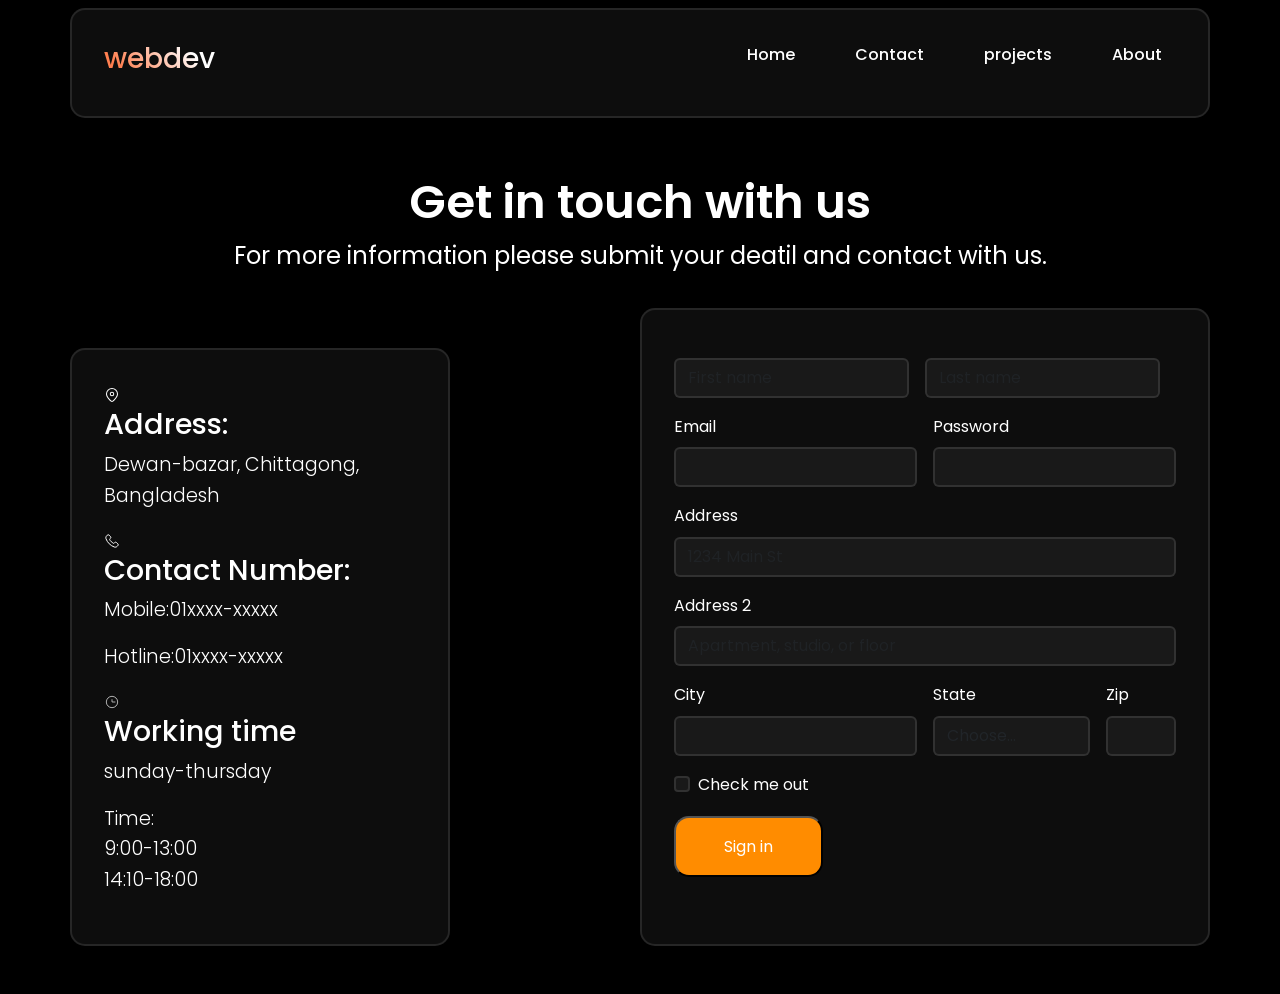
==== Contact.html @ 58fe803a "Add files via upload" ====
<!DOCTYPE html>
<html lang="en">

<head>
    <meta charset="UTF-8">
    <meta name="viewport" content="width=device-width, initial-scale=1.0">
    <link href="https://cdn.jsdelivr.net/npm/bootstrap@5.0.2/dist/css/bootstrap.min.css" rel="stylesheet"
        integrity="sha384-EVSTQN3/azprG1Anm3QDgpJLIm9Nao0Yz1ztcQTwFspd3yD65VohhpuuCOmLASjC" crossorigin="anonymous">
    <link rel="stylesheet" href="assest/style.css">
    <link
        href="https://fonts.googleapis.com/css2?family=Poppins:ital,wght@0,100;0,200;0,300;0,400;0,500;0,600;0,700;0,800;0,900;1,100;1,200;1,300;1,400;1,500;1,600;1,700;1,800;1,900&display=swap"
        rel="stylesheet">
    <title>Contact</title>
</head>

<body>


    <nav class="navbar navbar-expand-lg">
        <div class="container nav-bar">
            <div class="logo">
                <h3>webdev</h3>
            </div>

            <button class="menu-bar d-lg-none" type="button" data-bs-toggle="offcanvas"
                data-bs-target="#offcanvasExample" aria-controls="offcanvasExample">
                <svg xmlns="http://www.w3.org/2000/svg" width="1.8rem" height="1.5rem" viewBox="0 0 24 24">
                    <path d="M0 0h24v24H0z" fill="none" />
                    <path fill="currentColor" fill-rule="evenodd"
                        d="M19.75 12a.75.75 0 0 0-.75-.75H5a.75.75 0 0 0 0 1.5h14a.75.75 0 0 0 .75-.75m0-5a.75.75 0 0 0-.75-.75H5a.75.75 0 0 0 0 1.5h14a.75.75 0 0 0 .75-.75m0 10a.75.75 0 0 0-.75-.75H5a.75.75 0 0 0 0 1.5h14a.75.75 0 0 0 .75-.75"
                        clip-rule="evenodd" />
                </svg>

            </button>

            <div class="collapse navbar-collapse nav-list " id="navbarSupportedContent">
                <ul class="ms-auto">

                    <li>
                        <a class="" aria-current="page" href="./Home.html">Home</a>
                    </li>
                    <li>
                        <a class="" aria-current="page" href="./Contact.html">Contact</a>
                    </li>
                    <li>
                        <a class="" aria-current="page" href="#">projects</a>
                    </li>
                    <li>
                        <a class="" aria-current="page" href="#">About</a>
                    </li>
                </ul>
            </div>
        </div>
    </nav>

    <!-- mobile-menu -->
    <div class="offcanvas offcanvas-start menu-box w-75" tabindex="-1" id="offcanvasExample"
        aria-labelledby="offcanvasExampleLabel">
        <div class="offcanvas-header">
            <button type="button" class="btn-close text-reset" data-bs-dismiss="offcanvas" aria-label="Close"></button>
        </div>
        <div class="offcanvas-body ">
            <ul class="dropdown-menu" aria-labelledby="dropdownMenuButton">

                <li>
                    <a class="" aria-current="page" href="./Home.html">Home</a>
                </li>
                <li>
                    <a class="" aria-current="page" href="./Contact.html">Contact</a>
                </li>
                <li>
                    <a class="" aria-current="page" href="#">projects</a>
                </li>
                <li>
                    <a class="" aria-current="page" href="#">About</a>
                </li>
            </ul>
        </div>
    </div>

    <!-- address -->
    <section class="address p-lg-5 p-md-2">
        <div class="container">

            <div class="text-center mb-lg-4 mb-md-2 cont-head">
                <h3>Get in touch with us</h3>
                <p>For more information please submit your deatil and contact with us.</p>
            </div>

            <div class="row">
                <!-- My-address -->
                <div class="col-lg-4 col-md-12 card-box mt-lg-5 mt-md-2 address-data">
                    <div class="row">
                        <div clas="col-auto">
                            <svg xmlns="http://www.w3.org/2000/svg" width="1em" height="1em" viewBox="0 0 16 16">
                                <path d="M0 0h16v16H0z" fill="none" />
                                <path fill="currentColor"
                                    d="M8 1a6 6 0 0 1 6 6c0 2.874-3.097 6.016-4.84 7.558c-.67.59-1.65.59-2.32 0C5.098 13.016 2 9.874 2 7a6 6 0 0 1 6-6m0 1a5 5 0 0 0-5 5c0 1.108.614 2.395 1.57 3.683c.933 1.258 2.087 2.377 2.934 3.126c.29.256.702.256.992 0c.847-.749 2-1.867 2.935-3.126C12.386 9.395 13 8.108 13 7a5 5 0 0 0-5-5m0 2.75a2.25 2.25 0 1 1 0 4.5a2.25 2.25 0 0 1 0-4.5m0 1a1.25 1.25 0 1 0 0 2.5a1.25 1.25 0 0 0 0-2.5" />
                            </svg>
                        </div>
                        <div class="my-info-text col-auto">
                            <h3>Address:</h3>
                            <p>Dewan-bazar, Chittagong, Bangladesh</p>
                        </div>
                    </div>
                    <div>
                        <div>
                            <svg xmlns="http://www.w3.org/2000/svg" width="1em" height="1em" viewBox="0 0 24 24">
                                <path d="M0 0h24v24H0z" fill="none" />
                                <path fill="none" stroke="currentColor" stroke-linejoin="round" stroke-width="1.5"
                                    d="M7.829 16.171a20.9 20.9 0 0 1-4.846-7.614c-.573-1.564-.048-3.282 1.13-4.46l.729-.728a2.11 2.11 0 0 1 2.987 0l1.707 1.707a2.11 2.11 0 0 1 0 2.987l-.42.42a1.81 1.81 0 0 0 0 2.56l3.84 3.841a1.81 1.81 0 0 0 2.56 0l.421-.42a2.11 2.11 0 0 1 2.987 0l1.707 1.707a2.11 2.11 0 0 1 0 2.987l-.728.728c-1.178 1.179-2.896 1.704-4.46 1.131a20.9 20.9 0 0 1-7.614-4.846Z" />
                            </svg>

                        </div>
                        <div class="my-info-text col-auto">
                            <h3>Contact Number:</h3>
                            <p>Mobile:01xxxx-xxxxx</p>
                            <p>Hotline:01xxxx-xxxxx</p>
                        </div>
                    </div>
                    <div>
                        <div>
                            <svg xmlns="http://www.w3.org/2000/svg" width="1em" height="1em" viewBox="0 0 24 24">
                                <path d="M0 0h24v24H0z" fill="none" />
                                <g fill="none" stroke="currentColor">
                                    <circle cx="12" cy="12" r="8.5" />
                                    <path stroke-linecap="round" d="M16.5 12h-4.25a.25.25 0 0 1-.25-.25V8.5" />
                                </g>
                            </svg>

                        </div>
                        <div class="my-info-text col-auto">
                            <h3>Working time</h3>
                            <p>sunday-thursday</p>
                            <p>Time: <br>9:00-13:00 <br>14:10-18:00</p>
                        </div>
                    </div>
                </div>

                <!-- client-address-info -->
                <div class="col-lg-6 col-md-12 offset-lg-2 card-box mt-md-2">
                    <div class="from-box">
                        <form class="row g-3">
                            <div class="row g-3">
                                <div class="col">
                                    <input type="text" class="form-control" placeholder="First name"
                                        aria-label="First name">
                                </div>
                                <div class="col ">
                                    <input type="text" class="form-control" placeholder="Last name"
                                        aria-label="Last name">
                                </div>
                            </div>
                            <div class="col-md-6">
                                <label for="inputEmail4" class="form-label">Email</label>
                                <input type="email" class="form-control" id="inputEmail4">
                            </div>
                            <div class="col-md-6">
                                <label for="inputPassword4" class="form-label">Password</label>
                                <input type="password" class="form-control" id="inputPassword4">
                            </div>
                            <div class="col-12">
                                <label for="inputAddress" class="form-label">Address</label>
                                <input type="text" class="form-control " id="inputAddress" placeholder="1234 Main St">
                            </div>
                            <div class="col-12">
                                <label for="inputAddress2" class="form-label">Address 2</label>
                                <input type="text" class="form-control" id="inputAddress2"
                                    placeholder="Apartment, studio, or floor">
                            </div>
                            <div class="col-md-6">
                                <label for="inputCity" class="form-label">City</label>
                                <input type="text" class="form-control" id="inputCity">
                            </div>
                            <div class="col-md-4">
                                <label for="inputState" class="form-label">State</label>
                                <select id="inputState" class="form-select">
                                    <option selected>Choose...</option>
                                    <option>...</option>
                                </select>
                            </div>
                            <div class="col-md-2">
                                <label for="inputZip" class="form-label">Zip</label>
                                <input type="text" class="form-control" id="inputZip">
                            </div>
                            <div class="col-12">
                                <div class="form-check">
                                    <input class="form-check-input" type="checkbox" id="gridCheck">
                                    <label class="form-check-label" for="gridCheck">
                                        Check me out
                                    </label>
                                </div>
                            </div>
                            <div class="col-12">
                                <button type="submit" class="from-link">Sign in</button>
                            </div>
                        </form>
                    </div>
                </div>
            </div>
        </div>
    </section>

    <script src="https://cdn.jsdelivr.net/npm/bootstrap@5.0.2/dist/js/bootstrap.bundle.min.js"
        integrity="sha384-MrcW6ZMFYlzcLA8Nl+NtUVF0sA7MsXsP1UyJoMp4YLEuNSfAP+JcXn/tWtIaxVXM"
        crossorigin="anonymous"></script>

    <section>

    </section>
</body>

</html>
---- assest/style.css ----
* {
    margin: 0;
    padding: 0;
    box-sizing: border-box;
}

:root {
    --dark-bg: #000;
    --accent: #FF8C00;
    --accent-light: #FF7F50;
    --text: #ffffff;
}

body {
    background-color: var(--dark-bg);
    color: var(--text);
    overflow-x: hidden;
    line-height: 1.6;
    font-family: "Poppins", sans-serif;
}

/* =======================navigation bar================ */
.navbar {
    position: sticky;
    top: 0;
    z-index: 999;
}

.nav-bar {
    width: 90%;
    justify-content: space-between;
    background: rgba(255, 255, 255, 0.05);
    border: 2px solid rgba(255, 255, 255, 0.1);
    border-radius: 15px;
    padding: 1rem;
    backdrop-filter: blur(6px);
}

.logo {

    font-size: 1.5rem;
    font-weight: 700;
    text-decoration: none;
    background: linear-gradient(45deg, var(--accent-light) 30%, #ffffff 70%);
    -webkit-background-clip: text;
    -webkit-text-fill-color: transparent;
    padding: 1rem;
}

.nav-list ul {
    display: flex;
    list-style: none;
    text-decoration: none;

}

.nav-list a {
    text-decoration: none;
    font-weight: 500;
    color: var(--text);
    transition: 0.3s ease;
    padding: 18px 30px;
}

.nav-list a:hover {
    color: var(--text);
    background-color: var(--accent-light);
    border-radius: 15px;
}

/* ==========mobile-menu============ */
.menu-bar {
    border: 2px solid rgba(255, 255, 255, 0.1);
    background: rgba(255, 255, 255, 0.05);
    color: #ffffff;
    backdrop-filter: blur(4px);
    padding: 10px 15px;
    border-radius: 5px;
}

.menu-box {
    border: 2px solid rgba(255, 255, 255, 0.1);
    background: rgba(255, 255, 255, 0.05);
    backdrop-filter: blur(4px);
}

/* mistake ছিলো এখানে: .menu-box:hover এ transform + width + height ছিলো,
   যেটা পুরো offcanvas panel কে hover করলেই সাইজ/পজিশন বদলে দিচ্ছিল।
   মোবাইলে touch = hover এর মতো কাজ করে, তাই jump/glitch হচ্ছিলো।
   এই পুরো rule টা ডিলিট করে দিলাম। */

/* ===== আপনার HTML এ offcanvas এর ভিতরে ul class="dropdown-menu" দেওয়া ===== */
/* mistake ছিলো এখানে: "dropdown-menu" হলো Bootstrap এর নিজের built-in class,
   যার ডিফল্ট CSS এ display:none এবং position:absolute সেট থাকে।
   তাই menu-box এর ভিতরে .dropdown-menu ব্যবহার করায় সেটা hidden/misplaced হয়ে যাচ্ছিলো।
   এখানে .menu-box এর ভিতরের .dropdown-menu কে আলাদাভাবে override করে ঠিক করছি: */
.menu-box .dropdown-menu {
    display: flex !important;
    flex-direction: column;
    position: static !important;
    list-style: none;
    background: transparent;
    border: none;
    box-shadow: none;
    padding: 0;
    margin: 0;
    width: 100%;
}

.menu-box .dropdown-menu a {
    text-decoration: none;
    font-weight: 500;
    color: var(--text);
    transition: 0.3s ease;
    display: block;
    padding: 18px 20px;
}

.menu-box .dropdown-menu a:hover {
    color: var(--text);
    background-color: var(--accent-light);
    border-radius: 10px;
}

.offcanvas-header .btn-close {
    filter: invert(1) grayscale(100%) brightness(200%);
    opacity: 1;
}

/* =========about me=========== */

.about h3 {
    font-size: 4rem;
    background: linear-gradient(45deg, var(--accent-light) 30%, #ffffff 70%);
    -webkit-background-clip: text;
    -webkit-text-fill-color: transparent;
}

.about p {
    font-weight: 400;
    font-size: 1.2rem;
}

.about-link {
    display: inline-block;
    padding: 1rem 2rem;
    text-decoration: none;
    font-size: 1rem;
    color: var(--text);
    font-weight: 400;
    border-radius: 15px;
    background: var(--accent);
}


.about-me img {
    width: 400px;
    height: 400px;
    border-radius: 50%;
    border: 3px solid var(--accent);
    box-shadow: 0 0 50px var(--accent-light);
    object-fit: cover;
    display: block;
    margin: 0 auto;
}

/* =============skills=============== */
.card-box {
    background: rgba(255, 255, 255, 0.05);
    border: 2px solid rgba(255, 255, 255, 0.1);
    border-radius: 15px;
    padding: 2rem;
    backdrop-filter: blur(5px);
}

.skill .container {
    position: absolute;
}

.card-box h6 {
    font-size: 2rem;
    font-weight: 500;
}

.card-box p {
    font-size: 1.3rem;
    font-weight: 400;
    transition: 2s ease;
}

.card-box:hover {
    transform: translateY(-10px);
    position: relative;
    border-color: var(--accent-light);
    box-shadow: 0px 5px 20px var(--accent-light);
}

hr {
    border: 1px solid var(--text);

}

/* ===========footer-part============= */
/* ================contact=========== */

.cont-head h3 {
    font-weight: 600;
    font-size: 2.9rem;
    color: var(--text);
}

.cont-head P {
    font-weight: 400;
    font-size: 1.5rem;
    color: #ffffff;
}

.form-box label {
    color: var(--text);
    font-weight: 400;
}

.address-data h3 {
    color: var(--text);
    font-size: 1.8rem;
    font-weight: 500;
}

.address-data p {
    color: var(--text);
    font-size: 1.2rem;
    font-weight: 300;
}

.from-link {
    display: inline-block;
    padding: 1rem 3rem;
    text-decoration: none;
    font-size: 1rem;
    color: var(--text);
    font-weight: 400;
    border-radius: 15px;
    background: var(--accent);
}

.from-box input {
    border: 2px solid rgba(255, 255, 255, 0.1);
    background: rgba(255, 255, 255, 0.05);
}

.from-box select {
    border: 2px solid rgba(255, 255, 255, 0.1);
    background: rgba(255, 255, 255, 0.05);
}

.from-box option {
    border: 2px solid rgba(255, 255, 255, 0.1);
    background: rgba(255, 255, 255, 0.05);
}
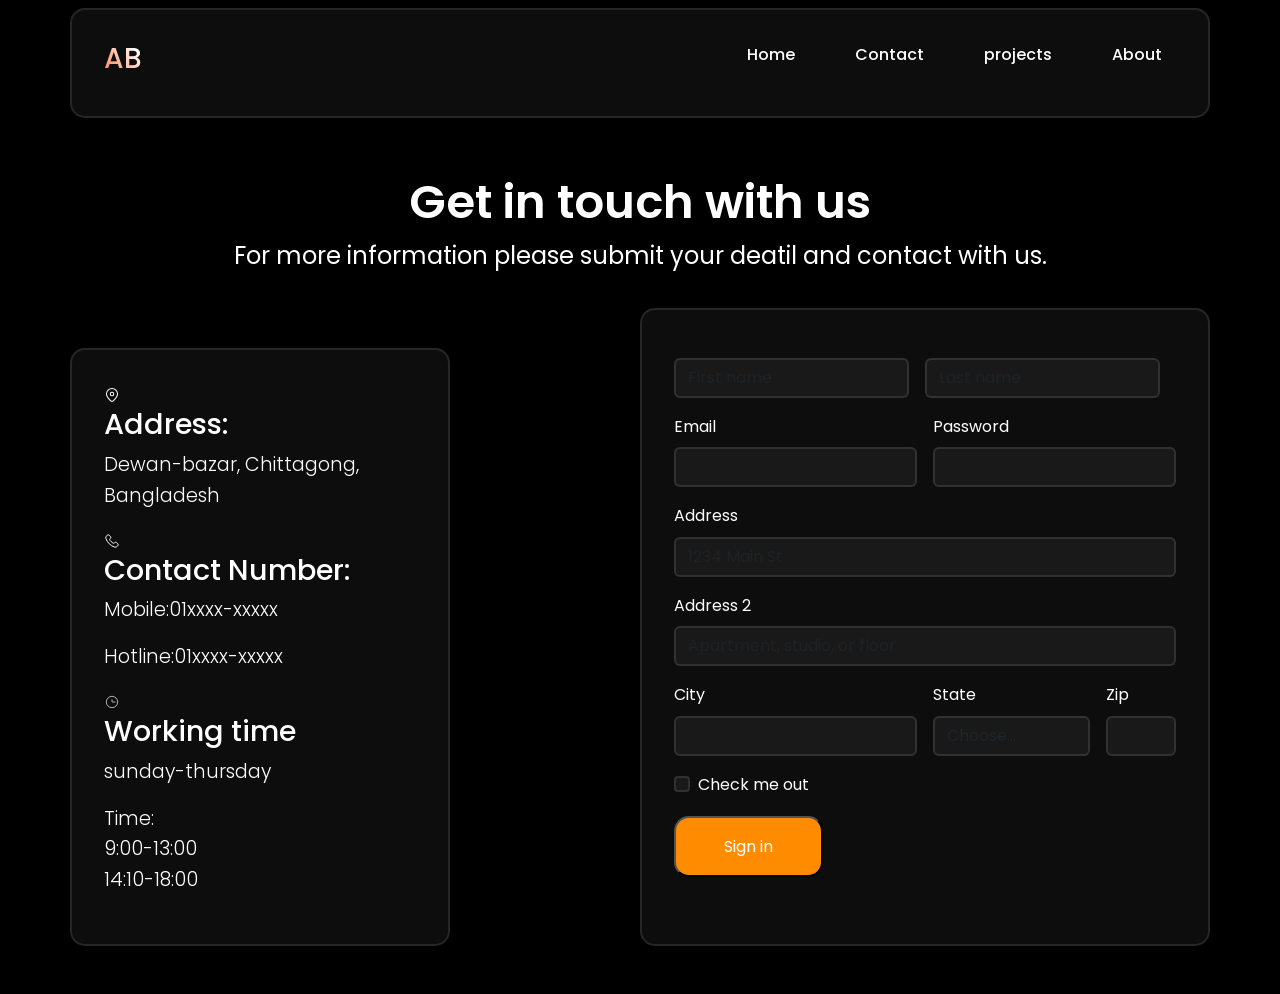
==== commit 38f21af1: "Update Contact.html" ====
--- a/Contact.html
+++ b/Contact.html
@@ -19,7 +19,7 @@
     <nav class="navbar navbar-expand-lg">
         <div class="container nav-bar">
             <div class="logo">
-                <h3>webdev</h3>
+                <h3>AB</h3>
             </div>
 
             <button class="menu-bar d-lg-none" type="button" data-bs-toggle="offcanvas"
@@ -37,7 +37,7 @@
                 <ul class="ms-auto">
 
                     <li>
-                        <a class="" aria-current="page" href="./Home.html">Home</a>
+                        <a class="" aria-current="page" href="./index.html">Home</a>
                     </li>
                     <li>
                         <a class="" aria-current="page" href="./Contact.html">Contact</a>
@@ -63,7 +63,7 @@
             <ul class="dropdown-menu" aria-labelledby="dropdownMenuButton">
 
                 <li>
-                    <a class="" aria-current="page" href="./Home.html">Home</a>
+                    <a class="" aria-current="page" href="./index.html">Home</a>
                 </li>
                 <li>
                     <a class="" aria-current="page" href="./Contact.html">Contact</a>
@@ -210,4 +210,4 @@
     </section>
 </body>
 
-</html>+</html>
